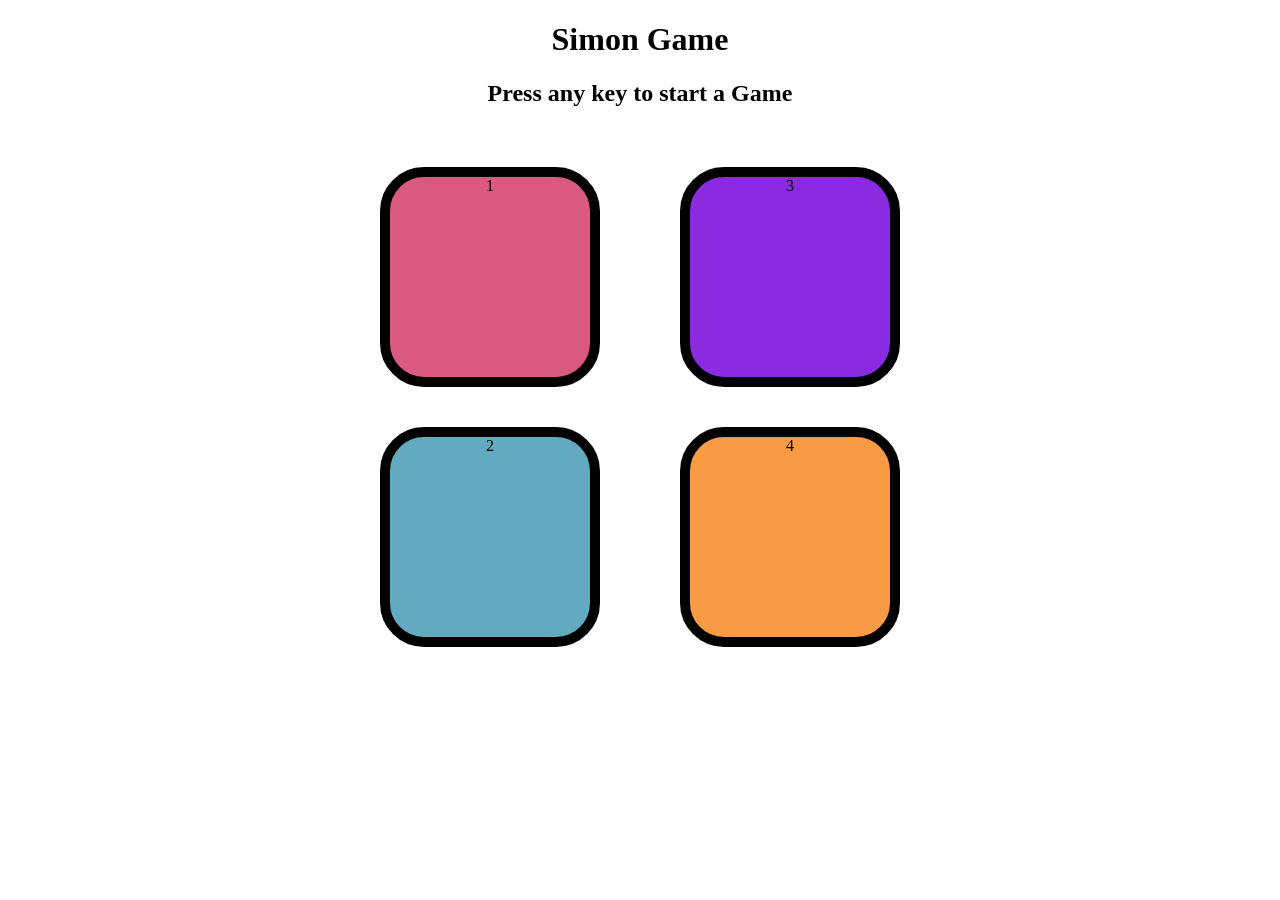
==== index.html @ 07d34013 "Add files via upload" ====
<!DOCTYPE html>
<html lang="en">
<head>
    <meta charset="UTF-8">
    <meta name="viewport" content="width=device-width, initial-scale=1.0">
    <title>Simon Game</title>
    <link rel="stylesheet" href="style.css"/>
</head>
<body>
    <h1>Simon Game</h1>
    <h2>Press any key to start a Game</h2>
    <div class="btn-container">
        <div class="line-one">
           <div class="btn red" type="button" id="red">1</div>
           <div class="btn green" type="button" id="green">2</div>
        </div>
        <div class="line-two">
           <div class="btn blue" type="button" id="blue">3</div>
           <div class="btn yellow" type="button" id="yellow">4</div>
        </div>
    </div>
  <script src="app.js"></script>
</body>
</html>
---- style.css ----
body {
    text-align: center;
}

.btn{
    height: 200px;
    width: 200px;
    border-radius: 20%;
    border: 10px solid black;
    margin: 2.5rem;
}

.btn-container {
    display: flex;
    justify-content: center;
}

.red{
  background-color: #d95980;
}

.green{
    background-color:#63aac0;
}

.blue {
    background-color: blueviolet;
}

.yellow{
    background-color: #f99b45;
}

.flash {
  background-color: white;
}
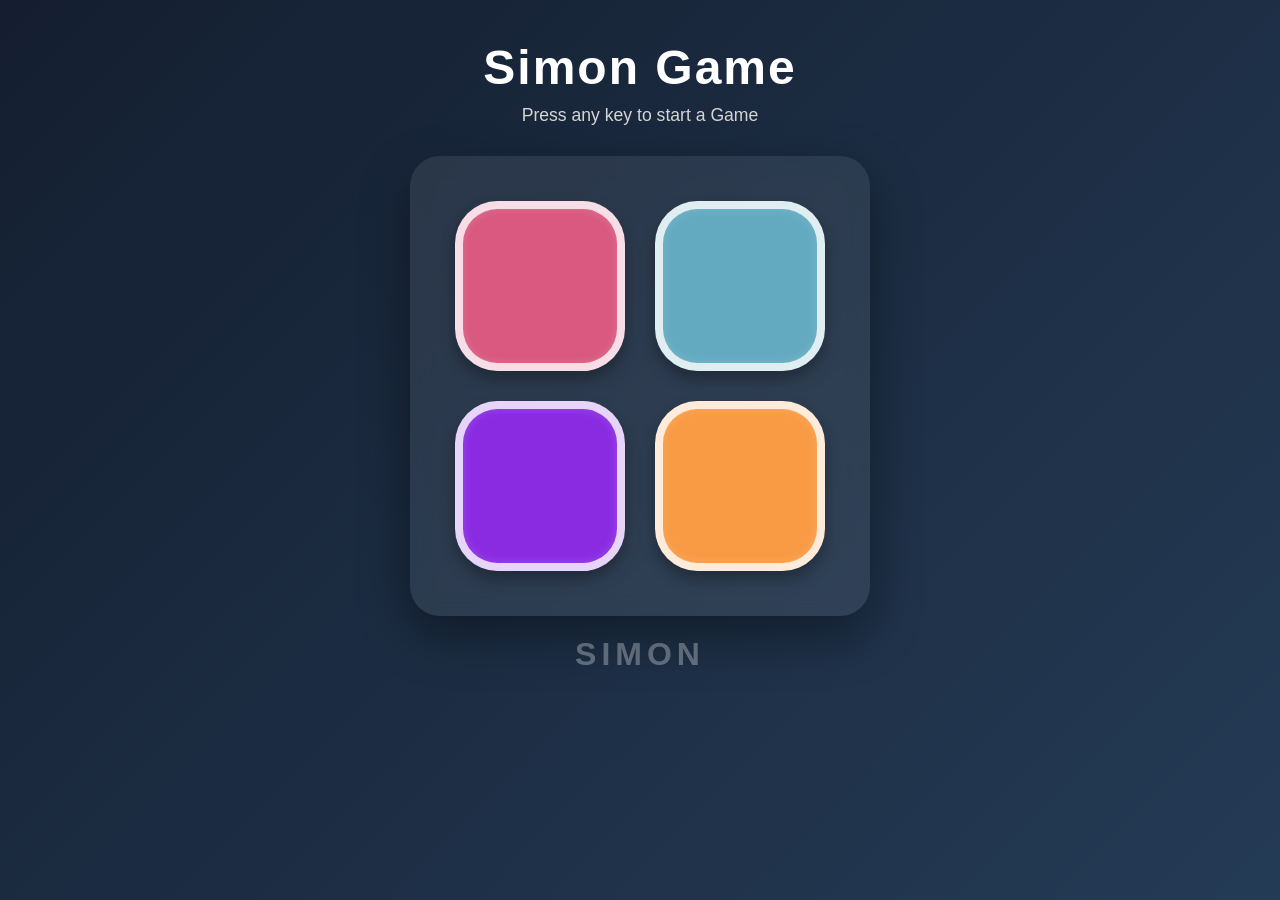
==== commit f19d92ea: "modifying the simon game" ====
--- a/index.html
+++ b/index.html
@@ -1,24 +1,40 @@
 <!DOCTYPE html>
 <html lang="en">
+
 <head>
     <meta charset="UTF-8">
     <meta name="viewport" content="width=device-width, initial-scale=1.0">
     <title>Simon Game</title>
-    <link rel="stylesheet" href="style.css"/>
+    <link rel="stylesheet" href="style.css" />
 </head>
+
 <body>
     <h1>Simon Game</h1>
     <h2>Press any key to start a Game</h2>
-    <div class="btn-container">
-        <div class="line-one">
-           <div class="btn red" type="button" id="red">1</div>
-           <div class="btn green" type="button" id="green">2</div>
+    <div class="game-board">
+
+        <div class="btn-container">
+            <div class="line-one">
+                <div class="btn red" id="red"></div>
+                <div class="btn green" id="green"></div>
+            </div>
+
+            <div class="line-two">
+                <div class="btn blue" id="blue"></div>
+                <div class="btn yellow" id="yellow"></div>
+            </div>
         </div>
-        <div class="line-two">
-           <div class="btn blue" type="button" id="blue">3</div>
-           <div class="btn yellow" type="button" id="yellow">4</div>
-        </div>
+
+        <button id="startBtn">START GAME</button>
+
     </div>
-  <script src="app.js"></script>
+
+    <div class="turn-indicator" id="turnIndicator">
+        SIMON
+    </div>
+    <script src="app.js"></script>
+    <script src="levelup.js"></script>
+
 </body>
+
 </html>
--- a/style.css
+++ b/style.css
@@ -1,36 +1,202 @@
+* {
+    box-sizing: border-box;
+    margin: 0;
+    padding: 0;
+}
+
 body {
+    min-height: 100vh;
     text-align: center;
-}
-
-.btn{
-    height: 200px;
-    width: 200px;
-    border-radius: 20%;
-    border: 10px solid black;
-    margin: 2.5rem;
+    font-family: Arial, sans-serif;
+
+    background: linear-gradient(135deg, #141e30, #243b55);
+
+    color: white;
+
+    display: flex;
+    flex-direction: column;
+    align-items: center;
+
+    padding-top: 40px;
+}
+
+h1 {
+    font-size: 3rem;
+    margin-bottom: 10px;
+    letter-spacing: 2px;
+}
+
+h2 {
+    font-size: 1.1rem;
+    font-weight: 400;
+    color: #d5d5d5;
+    margin-bottom: 30px;
+}
+
+.score {
+    font-weight: 900;
+    font-size: 1.5em;
+    color: #ffd700;
+    text-shadow: 0 0 10px #ffd700;
+}
+
+button {
+    font:inherit;
 }
 
 .btn-container {
+    background: rgba(255, 255, 255, 0.08);
+    padding: 30px;
+    border-radius: 30px;
+
+    backdrop-filter: blur(10px);
+
+    box-shadow: 0 20px 50px rgba(0, 0, 0, 0.4);
+}
+
+.line-one,
+.line-two {
     display: flex;
     justify-content: center;
 }
 
-.red{
-  background-color: #d95980;
-}
-
-.green{
-    background-color:#63aac0;
+.btn {
+    height: 170px;
+    width: 170px;
+
+    border-radius: 25%;
+    border: 8px solid rgba(255, 255, 255, 0.8);
+
+    margin: 15px;
+
+    cursor: pointer;
+
+    transition: 0.15s ease;
+
+    box-shadow:
+        0 8px 15px rgba(0, 0, 0, 0.3),
+        inset 0 0 10px rgba(255, 255, 255, 0.15);
+}
+
+.turn-indicator {
+    margin-top: 20px;
+    font-size: 2rem;
+    font-weight: bold;
+    letter-spacing: 5px;
+
+    color: #ffffff;
+
+    opacity: 0.3;
+    transition: 0.2s;
+}
+
+.turn-indicator.active {
+    opacity: 1;
+    transform: scale(1.15);
+    text-shadow: 0 0 20px white;
+}
+
+#startBtn {
+    display: none;
+    margin-top: 25px;
+    padding: 12px 30px;
+    border: none;
+    border-radius: 10px;
+    background: #ffffff;
+    color: #243b55;
+    font-size: 18px;
+    font-weight: bold;
+    cursor: pointer;
+}
+
+#startBtn:hover {
+    transform: scale(1.05);
+}
+
+.game-board {
+    position: relative;
+}
+
+#startBtn {
+    display: none;
+
+    position: absolute;
+    top: 50%;
+    left: 50%;
+    transform: translate(-50%, -50%);
+
+    z-index: 10;
+
+    padding: 15px 35px;
+
+    border: 3px solid white;
+    border-radius: 15px;
+
+    background: #141e30;
+    color: white;
+
+    font-size: 20px;
+    font-weight: bold;
+
+    letter-spacing: 2px;
+
+    cursor: pointer;
+
+    box-shadow: 0 0 25px rgba(255, 255, 255, 0.5);
+
+    transition: 0.2s;
+}
+
+#startBtn:hover {
+    transform: translate(-50%, -50%) scale(1.08);
+}
+
+#startBtn:active {
+    transform: translate(-50%, -50%) scale(0.95);
+}
+
+.red {
+    background-color: #d95980;
+}
+
+.green {
+    background-color: #63aac0;
 }
 
 .blue {
     background-color: blueviolet;
 }
 
-.yellow{
+.yellow {
     background-color: #f99b45;
 }
 
-.flash {
-  background-color: white;
-}+.btn:active {
+    transform: scale(0.95);
+}
+
+.red.flash {
+    background-color: #f3a9bd;
+    box-shadow: 0 0 35px #f3a9bd;
+}
+
+.green.flash {
+    background-color: #b5dce6;
+    box-shadow: 0 0 35px #b5dce6;
+}
+
+.blue.flash {
+    background-color: #d6b5ff;
+    box-shadow: 0 0 35px #d6b5ff;
+}
+
+.yellow.flash {
+    background-color: #ffd0a3;
+    box-shadow: 0 0 35px #ffd0a3;
+}
+
+/* Game over */
+
+.game-over {
+    background: #8b0000;
+}
